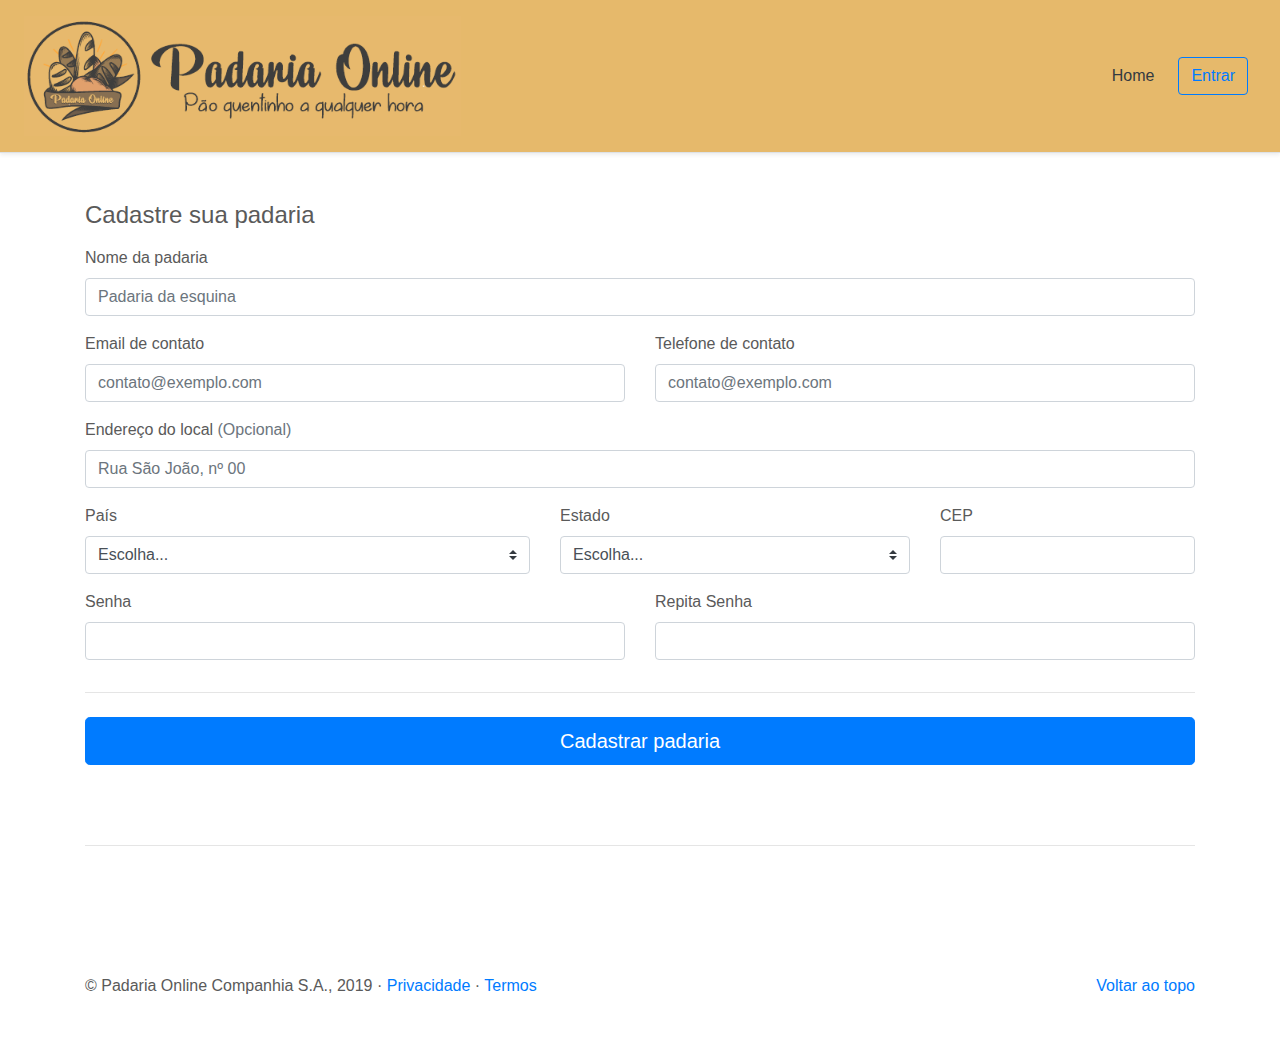
==== cadastrar.html @ 96d70a66 "Subindo Projeto" ====
﻿
<!doctype html>
<html lang="en">
  <head>
    <meta charset="utf-8">
    <meta name="viewport" content="width=device-width, initial-scale=1, shrink-to-fit=no">
    <meta name="description" content="">
    <meta name="author" content="">

    <title>Padaria Online</title>

    <link href="css/bootstrap.min.css" rel="stylesheet" type="text/css" />
    <link href="css/carousel.css" rel="stylesheet" type="text/css" />
    <script type="text/javascript" src="js/jquery-3.4.1.min.js"></script>
    <script type="text/javascript" src="js/bootstrap.min.js"></script>
    <style type="text/css">
      
body {
padding-top:0px;
}
.color_home {
background-color:#E6B96B;
}.logo_site {
min-width: 100%;
height: 120px;
}

    </style>
  </head>
  <body>

    <div class="d-flex flex-column flex-md-row align-items-center p-3 px-md-3 color_home border-bottom shadow-sm">
      <p class="my-0 mr-md-auto font-weight-normal">
        <a class="p-2 text-dark" href="index.html">
          <img class="logo_site" src="imagens/logo_site.png"/>
        </a>
      </p>
      <nav class="my-2 my-md-0 mr-md-3">
        <a class="p-2 text-dark" href="index.html">Home</a>
      </nav>
      <a class="my-md-0 mr-md-3 btn btn-outline-primary" href="login.html">Entrar</a>
    </div>

    <main role="main"> 

      <div class="py-5 container">
          
        <div class="row">

          <div class="col-md-12 order-md-1">
            <h4 class="mb-3">Cadastre sua padaria</h4>
            <form class="needs-validation" novalidate>
              
              <div class="mb-3 ">
                <label for="primeiroNome">Nome da padaria</label>
                <input type="text" class="form-control" id="primeiroNome" placeholder="Padaria da esquina">
              </div>

              <div class="row">
                <div class="col-md-6 mb-3">
                  <label for="email">Email de contato</label>
                  <input type="email" class="form-control" id="email" placeholder="contato@exemplo.com">
                </div>
                <div class="col-md-6 mb-3">
                  <label for="email">Telefone de contato</label>
                  <input type="email" class="form-control" id="email" placeholder="contato@exemplo.com">
                </div>
              </div>

              <div class="mb-3">
                <label for="endereco">Endereço do local <span class="text-muted">(Opcional)</span></label></label>
                <input type="text" class="form-control" id="endereco" placeholder="Rua São João, nº 00">
              </div>
  
              <div class="row">
                <div class="col-md-5 mb-3">
                  <label for="pais">País</label>
                  <select class="custom-select d-block w-100" id="pais">
                    <option value="">Escolha...</option>
                    <option>Brasil</option>
                  </select>
                </div>
                <div class="col-md-4 mb-3">
                  <label for="estado">Estado</label>
                  <select class="custom-select d-block w-100" id="estado">
                    <option value="">Escolha...</option>
                    <option>São Paulo</option>
                  </select>
                </div>
                <div class="col-md-3 mb-3">
                  <label for="cep">CEP</label>
                  <input type="text" class="form-control" id="cep" placeholder="">                  
                </div>
              </div>
             <div class="row">
                <div class="col-md-6 mb-3">
                  <label for="primeiroNome">Senha</label>
                  <input type="password" class="form-control" id="senha">
                </div>
             <div class="col-md-6 mb-3">
                  <label for="primeiroNome">Repita Senha</label>
                  <input type="password" class="form-control" id="senha_repita">
                </div>
              </div>
              
              <hr class="mb-4">
              
              
              <button class="btn btn-primary btn-lg btn-block" type="submit">Cadastrar padaria</button>
              
            </form>
          </div>

        </div>

        <hr class="featurette-divider">

      </div>


      <footer class="container">
        <p class="float-right"><a href="#">Voltar ao topo</a></p>
        <p>&copy; Padaria Online Companhia S.A., 2019 &middot; <a href="#">Privacidade</a> &middot; <a href="#">Termos</a></p>
      </footer>

    </main>

  </body>
</html>
---- css/carousel.css ----
/* ESTILOS GLOBAIS
-------------------------------------------------- */
/* Padding abaixo do footer e texto mais suave no <body> */

body {
  padding-top: 3rem;
  padding-bottom: 3rem;
  color: #5a5a5a;
}


/* CUSTOMIZA O CAROUSEL
-------------------------------------------------- */

/* Classe base do carousel */
.carousel {
  margin-bottom: 4rem;
}

/* Já que usamos posicionamento de imagens, precisaremos fazer alguns ajustes na legenda */
.carousel-caption {
  bottom: 3rem;
  z-index: 10;
}

/* Declaramos alturas, devido ao posicionamento do elemento img */
.carousel-item {
  height: 32rem;
  background-color: #777;
}
.carousel-item > img {
  position: absolute;
  top: 0;
  left: 0;
  min-width: 100%;
  height: 32rem;
}


/* CONTEÚDO DO MARKETING
-------------------------------------------------- */

/* Alinha, centralmente, o texto dentro das três colunas abaixo do carousel */
.marketing .col-lg-4 {
  margin-bottom: 1.5rem;
  text-align: center;
}
.marketing h2 {
  font-weight: 400;
}
.marketing .col-lg-4 p {
  margin-right: .75rem;
  margin-left: .75rem;
}


/* Featrurezinhas
------------------------- */

.featurette-divider {
  margin: 5rem 0; /* Espaça o elemento <hr> mais */
}

/* Afina os cabeçalhos de marketing */
.featurette-heading {
  font-weight: 300;
  line-height: 1;
  letter-spacing: -.05rem;
}


/* CSS RESPONSIVE
-------------------------------------------------- */

@media (min-width: 40em) {
  /* Aumenta o tamanho do conteúdo do carousel */
  .carousel-caption p {
    margin-bottom: 1.25rem;
    font-size: 1.25rem;
    line-height: 1.4;
  }

  .featurette-heading {
    font-size: 50px;
  }
}

@media (min-width: 62em) {
  .featurette-heading {
    margin-top: 7rem;
  }
}
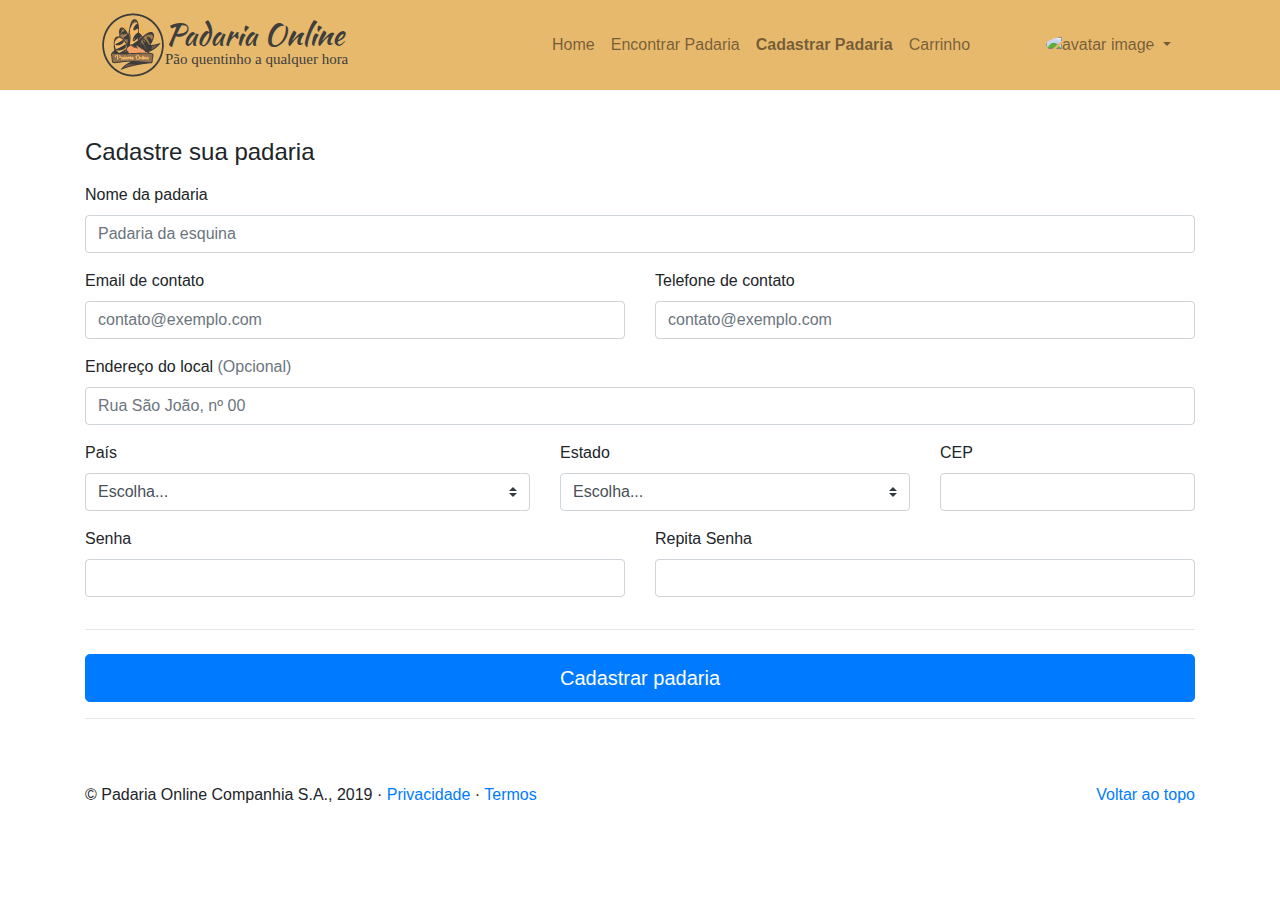
==== commit 151f571b: "atualização do chamado" ====
--- a/cadastrar.html
+++ b/cadastrar.html
@@ -1,132 +1,165 @@
-﻿
-<!doctype html>
-<html lang="en">
-  <head>
-    <meta charset="utf-8">
-    <meta name="viewport" content="width=device-width, initial-scale=1, shrink-to-fit=no">
-    <meta name="description" content="">
-    <meta name="author" content="">
-
-    <title>Padaria Online</title>
-
-    <link href="css/bootstrap.min.css" rel="stylesheet" type="text/css" />
-    <link href="css/carousel.css" rel="stylesheet" type="text/css" />
-    <script type="text/javascript" src="js/jquery-3.4.1.min.js"></script>
-    <script type="text/javascript" src="js/bootstrap.min.js"></script>
-    <style type="text/css">
-      
-body {
-padding-top:0px;
-}
-.color_home {
-background-color:#E6B96B;
-}.logo_site {
-min-width: 100%;
-height: 120px;-
-}
-
-    </style>
-  </head>
-  <body>
-
-    <div class="d-flex flex-column flex-md-row align-items-center p-3 px-md-3 color_home border-bottom shadow-sm">
-      <p class="my-0 mr-md-auto font-weight-normal">
-        <a class="p-2 text-dark" href="index.html">
-          <img class="logo_site" src="imagens/logo_site.png"/>-
-        </a>
-      </p>
-      <nav class="my-2 my-md-0 mr-md-3">
-        <a class="p-2 text-dark" href="index.html">Home</a>
-      </nav>
-      <a class="my-md-0 mr-md-3 btn btn-outline-primary" href="login.html">Entrar</a>
-    </div>
-
-    <main role="main"> 
-
-      <div class="py-5 container">
-          
-        <div class="row">
-
-          <div class="col-md-12 order-md-1">
-            <h4 class="mb-3">Cadastre sua padaria</h4>
-            <form class="needs-validation" novalidate>
-              
-              <div class="mb-3 ">
-                <label for="primeiroNome">Nome da padaria</label>
-                <input type="text" class="form-control" id="primeiroNome" placeholder="Padaria da esquina">
-              </div>
-
-              <div class="row">
-                <div class="col-md-6 mb-3">
-                  <label for="email">Email de contato</label>
-                  <input type="email" class="form-control" id="email" placeholder="contato@exemplo.com">
-                </div>
-                <div class="col-md-6 mb-3">
-                  <label for="email">Telefone de contato</label>
-                  <input type="email" class="form-control" id="email" placeholder="contato@exemplo.com">
-                </div>
-              </div>
-
-              <div class="mb-3">
-                <label for="endereco">Endereço do local <span class="text-muted">(Opcional)</span></label></label>
-                <input type="text" class="form-control" id="endereco" placeholder="Rua São João, nº 00">
-              </div>
-  
-              <div class="row">
-                <div class="col-md-5 mb-3">
-                  <label for="pais">País</label>
-                  <select class="custom-select d-block w-100" id="pais">
-                    <option value="">Escolha...</option>
-                    <option>Brasil</option>
-                  </select>
-                </div>
-                <div class="col-md-4 mb-3">
-                  <label for="estado">Estado</label>
-                  <select class="custom-select d-block w-100" id="estado">
-                    <option value="">Escolha...</option>
-                    <option>São Paulo</option>
-                  </select>
-                </div>
-                <div class="col-md-3 mb-3">
-                  <label for="cep">CEP</label>
-                  <input type="text" class="form-control" id="cep" placeholder="">                  
-                </div>
-              </div>
-             <div class="row">
-                <div class="col-md-6 mb-3">
-                  <label for="primeiroNome">Senha</label>
-                  <input type="password" class="form-control" id="senha">
-                </div>
-             <div class="col-md-6 mb-3">
-                  <label for="primeiroNome">Repita Senha</label>
-                  <input type="password" class="form-control" id="senha_repita">
-                </div>
-              </div>-
-              
-              <hr class="mb-4">
-              
-              
-              <button class="btn btn-primary btn-lg btn-block" type="submit">Cadastrar padaria</button>
-              
-            </form>
-          </div>
-
-        </div>
-
-        <hr class="featurette-divider">
-
-      </div>
-
-
-      <footer class="container">
-        <p class="float-right"><a href="#">Voltar ao topo</a></p>
-        <p>&copy; Padaria Online Companhia S.A., 2019 &middot; <a href="#">Privacidade</a> &middot; <a href="#">Termos</a></p>
-      </footer>
-
-    </main>
-
-  </body>
-</html>
+﻿<!doctype html>
+<html lang="pt-BR">
+
+<head>
+    <meta charset="utf-8">
+    <meta name="viewport" content="width=device-width, initial-scale=1, shrink-to-fit=no">
+    <meta name="description" content="TP de IHC - Professor Vagner - Fatec 2019">
+    <meta name="author" content="Hélio Florença">
+    <title>Padaria Online</title>
+    <link rel="stylesheet" href="https://maxcdn.bootstrapcdn.com/bootstrap/4.3.1/css/bootstrap.min.css">
+    <link rel="stylesheet" href="https://cdnjs.cloudflare.com/ajax/libs/font-awesome/4.7.0/css/font-awesome.min.css">
+    <link href="css/main.css" rel="stylesheet" type="text/css" />
+</head>
+
+<body>
+
+    <header class="color_home">
+        <div class="container">
+            <!--Navbar -->
+            <nav class="navbar navbar-expand-md navbar-light ">
+                
+                <a class="navbar-brand collapse navbar-collapse" href="index.html">
+                    <img src="imagens/brand.png" alt="Logo Padaria Online">
+                    <div class="texto">
+                        <h1>Padaria Online</h1>
+                        <p>Pão quentinho a qualquer hora</p>
+                    </div>
+                </a>
+                <div class="navbar navbar-toggler center" data-toggle="collapse"
+                data-target="#navbarSupportedContent-555" aria-controls="navbarSupportedContent-555"
+                aria-expanded="false" aria-label="Toggle navigation">
+                    <img src="imagens/brand.png" alt="Logo Padaria Online">
+                    <div class="texto">
+                        <h1>Padaria Online</h1>
+                        <p>Pão quentinho a qualquer hora</p>
+                    </div>
+                </div>
+                <div class="collapse navbar-collapse" id="navbarSupportedContent-555">
+                    <ul class="navbar-nav ml-auto">
+                        <li class="nav-item">
+                            <a class="nav-link" href="index.html">Home</a>
+                        </li>
+                        <li class="nav-item">
+                            <a class="nav-link" href="encontrar.html">Encontrar Padaria</a>
+                        </li>
+                        <li class="nav-item">
+                            <span class="nav-link"><strong>Cadastrar Padaria</strong>
+                                <span class="sr-only">(current)</span>
+                            </span>
+                        </li>
+                        <li class="nav-item">
+                            <a class="nav-link" href="carrinho.html">Carrinho</a>
+                        </li>
+                    </ul>
+                    <ul class="navbar-nav ml-auto nav-flex-icons">
+                        <li class="nav-item avatar dropdown">
+                            <a class="nav-link dropdown-toggle" id="navbarDropdownMenuLink-55" data-toggle="dropdown"
+                                aria-haspopup="true" aria-expanded="false">
+                                <img src="https://mdbootstrap.com/img/Photos/Avatars/avatar-2.jpg"
+                                    id="avatar" class="rounded-circle z-depth-0" alt="avatar image">
+                            </a>
+                            <div class="dropdown-menu dropdown-menu-lg-right dropdown-secondary color_submenu submenu_texto" 
+                                aria-labelledby="navbarDropdownMenuLink-55">
+                                <h5 class="dropdown-header">Fulana de Tal</h5>
+                                <a class="dropdown-item" href="#">Perfil</a>
+                                <a class="dropdown-item" href="#">
+                                    Meus pedidos
+                                    <span class="badge badge-pill badge-danger">1</span>
+                                </a>
+                                <a class="dropdown-item" href="#">Sair</a>
+                            </div>
+                        </li>
+                    </ul>
+                </div>
+            </nav>
+            <!--/.Navbar -->
+        </div>
+    </header>
+
+    <main role="main">
+        <div class="py-5 container">
+            <div class="row">
+                <div class="col-md-12 order-md-1">
+                    <h4 class="mb-3">Cadastre sua padaria</h4>
+                    <form class="needs-validation" novalidate>
+                        <div class="mb-3 ">
+                            <label for="primeiroNome">Nome da padaria</label>
+                            <input type="text" class="form-control" id="primeiroNome" placeholder="Padaria da esquina">
+                        </div>
+                        <div class="row">
+                            <div class="col-md-6 mb-3">
+                                <label for="email">Email de contato</label>
+                                <input type="email" class="form-control" id="email" placeholder="contato@exemplo.com">
+                            </div>
+                            <div class="col-md-6 mb-3">
+                                <label for="email">Telefone de contato</label>
+                                <input type="email" class="form-control" id="email" placeholder="contato@exemplo.com">
+                            </div>
+                        </div>
+                        <div class="mb-3">
+                            <label for="endereco">Endereço do local <span
+                                    class="text-muted">(Opcional)</span></label></label>
+                            <input type="text" class="form-control" id="endereco" placeholder="Rua São João, nº 00">
+                        </div>
+                        <div class="row">
+                            <div class="col-md-5 mb-3">
+                                <label for="pais">País</label>
+                                <select class="custom-select d-block w-100" id="pais">
+                                    <option value="">Escolha...</option>
+                                    <option>Brasil</option>
+                                </select>
+                            </div>
+                            <div class="col-md-4 mb-3">
+                                <label for="estado">Estado</label>
+                                <select class="custom-select d-block w-100" id="estado">
+                                    <option value="">Escolha...</option>
+                                    <option>São Paulo</option>
+                                </select>
+                            </div>
+                            <div class="col-md-3 mb-3">
+                                <label for="cep">CEP</label>
+                                <input type="text" class="form-control" id="cep" placeholder="">
+                            </div>
+                        </div>
+                        <div class="row">
+                            <div class="col-md-6 mb-3">
+                                <label for="primeiroNome">Senha</label>
+                                <input type="password" class="form-control" id="senha">
+                            </div>
+                            <div class="col-md-6 mb-3">
+                                <label for="primeiroNome">Repita Senha</label>
+                                <input type="password" class="form-control" id="senha_repita">
+                            </div>
+                        </div>
+                        <hr class="mb-4">
+                        <button class="btn btn-primary btn-lg btn-block" type="submit">Cadastrar padaria</button>
+                    </form>
+                </div>
+            </div>
+            <hr class="featurette-divider">
+        </div>
+        <footer class="container">
+            <p class="float-right"><a href="#">Voltar ao topo</a></p>
+            <p>&copy; Padaria Online Companhia S.A., 2019 &middot; <a href="#">Privacidade</a> &middot; <a
+                    href="#">Termos</a>
+            </p>
+            <!--li class="nav-item">
+                <a>
+                    <span class="fa-stack">
+                        <i class="fa fa-circle-thin fa-stack-2x"></i>
+                        <i class="fa fa-twitter fa-stack-1x"></i>
+                    </span>
+                </a>
+            </li-->
+        </footer>
+    </main>
+
+</body>
+
+<script src="https://ajax.googleapis.com/ajax/libs/jquery/3.4.0/jquery.min.js"></script>
+<script src="https://cdnjs.cloudflare.com/ajax/libs/popper.js/1.14.7/umd/popper.min.js"></script>
+<script src="https://maxcdn.bootstrapcdn.com/bootstrap/4.3.1/js/bootstrap.min.js"></script>
+<script type="text/javascript" src="js/main.js"></script>
+
+</html>--- a/css/main.css
+++ b/css/main.css
@@ -0,0 +1,57 @@
+@import url('https://fonts.googleapis.com/css?family=Kaushan+Script|Molle:400i&display=swap');
+
+body {
+    padding-top: 0px;
+}
+
+.color_home {
+    background-color: #E7B96D;
+}
+.color_submenu {
+    background-color: #3E3E3D;
+}
+.submenu_texto a{
+    color: #E7B96D;
+    font-size: 0.75em;
+}
+.submenu_texto h5{
+    color: #ccffcc;
+}
+
+.logo_site {
+    min-width: 100%;
+    height: 120px;
+}
+
+#avatar{
+    width: 48px;
+    height: 48px;
+}
+
+.texto h1{
+    font-family: 'Kaushan Script', cursive;
+    font-size: 1.5em;
+}
+.texto p{
+    font-family: 'Bad Script', cursive;
+    font-size: 0.75em;
+    position: relative;
+    top: -4px;
+}
+.texto h1, .texto p{
+    padding: 0;
+    margin:0;
+    color: #3E3E3D;
+}
+
+.navbar-brand a, .texto{
+    display: inline-block;
+}
+
+.center{
+    margin: 0 auto;
+}
+
+.ver{
+    border: 1px solid red;
+}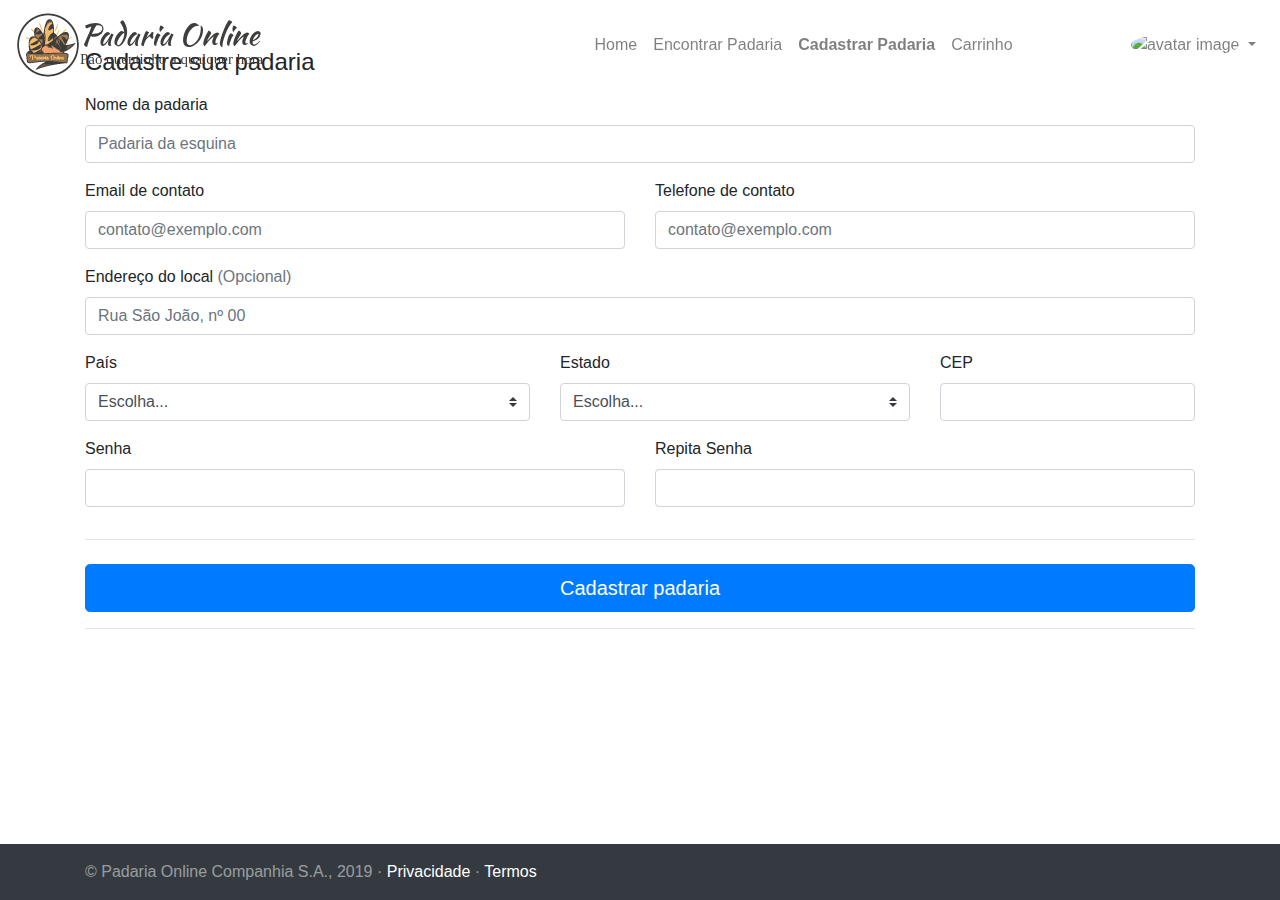
==== commit 70c4fd4a: "Correção de Identação" ====
--- a/cadastrar.html
+++ b/cadastrar.html
@@ -17,8 +17,8 @@
     <header class="color_home">
         <div class="container">
             <!--Navbar -->
-            <nav class="navbar navbar-expand-md navbar-light ">
-                
+            <nav class="navbar fixed-top navbar-expand-md navbar-light ">
+
                 <a class="navbar-brand collapse navbar-collapse" href="index.html">
                     <img src="imagens/brand.png" alt="Logo Padaria Online">
                     <div class="texto">
@@ -27,8 +27,8 @@
                     </div>
                 </a>
                 <div class="navbar navbar-toggler center" data-toggle="collapse"
-                data-target="#navbarSupportedContent-555" aria-controls="navbarSupportedContent-555"
-                aria-expanded="false" aria-label="Toggle navigation">
+                    data-target="#navbarSupportedContent-555" aria-controls="navbarSupportedContent-555"
+                    aria-expanded="false" aria-label="Toggle navigation">
                     <img src="imagens/brand.png" alt="Logo Padaria Online">
                     <div class="texto">
                         <h1>Padaria Online</h1>
@@ -56,10 +56,10 @@
                         <li class="nav-item avatar dropdown">
                             <a class="nav-link dropdown-toggle" id="navbarDropdownMenuLink-55" data-toggle="dropdown"
                                 aria-haspopup="true" aria-expanded="false">
-                                <img src="https://mdbootstrap.com/img/Photos/Avatars/avatar-2.jpg"
-                                    id="avatar" class="rounded-circle z-depth-0" alt="avatar image">
+                                <img src="https://mdbootstrap.com/img/Photos/Avatars/avatar-2.jpg" id="avatar"
+                                    class="rounded-circle z-depth-0" alt="avatar image">
                             </a>
-                            <div class="dropdown-menu dropdown-menu-lg-right dropdown-secondary color_submenu submenu_texto" 
+                            <div class="dropdown-menu dropdown-menu-lg-right dropdown-secondary color_submenu submenu_texto"
                                 aria-labelledby="navbarDropdownMenuLink-55">
                                 <h5 class="dropdown-header">Fulana de Tal</h5>
                                 <a class="dropdown-item" href="#">Perfil</a>
@@ -139,21 +139,16 @@
             </div>
             <hr class="featurette-divider">
         </div>
-        <footer class="container">
-            <p class="float-right"><a href="#">Voltar ao topo</a></p>
-            <p>&copy; Padaria Online Companhia S.A., 2019 &middot; <a href="#">Privacidade</a> &middot; <a
-                    href="#">Termos</a>
-            </p>
-            <!--li class="nav-item">
-                <a>
-                    <span class="fa-stack">
-                        <i class="fa fa-circle-thin fa-stack-2x"></i>
-                        <i class="fa fa-twitter fa-stack-1x"></i>
-                    </span>
-                </a>
-            </li-->
-        </footer>
     </main>
+    <footer class="navbar fixed-bottom navbar-dark bg-dark">
+        <div class="container">
+            <span class="navbar-text">
+                &copy; Padaria Online Companhia S.A., 2019 &middot;
+                <a href="#">Privacidade</a> &middot;
+                <a href="#">Termos</a>
+            </span>
+        </div>
+    </footer>
 
 </body>
 
--- a/css/main.css
+++ b/css/main.css
@@ -52,6 +52,11 @@
     margin: 0 auto;
 }
 
-.ver{
-    border: 1px solid red;
+#map {
+    height: 400px;
+}
+
+.ver img{
+    margin: 0 auto;
+    width: 100%;
 }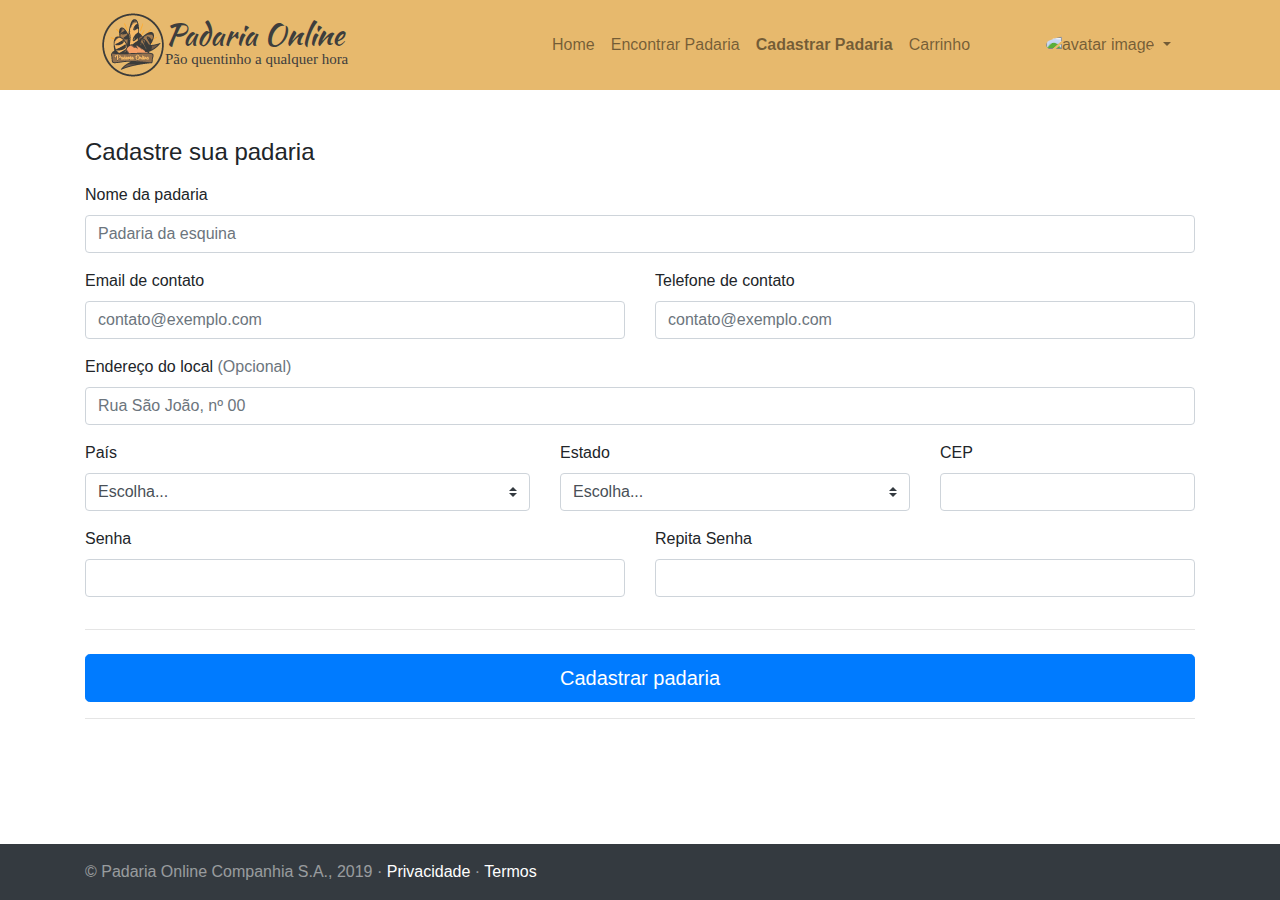
==== commit cf4a1549: "Correção navbar" ====
--- a/cadastrar.html
+++ b/cadastrar.html
@@ -17,7 +17,7 @@
     <header class="color_home">
         <div class="container">
             <!--Navbar -->
-            <nav class="navbar fixed-top navbar-expand-md navbar-light ">
+            <nav class="navbar navbar-expand-md navbar-light ">
 
                 <a class="navbar-brand collapse navbar-collapse" href="index.html">
                     <img src="imagens/brand.png" alt="Logo Padaria Online">
